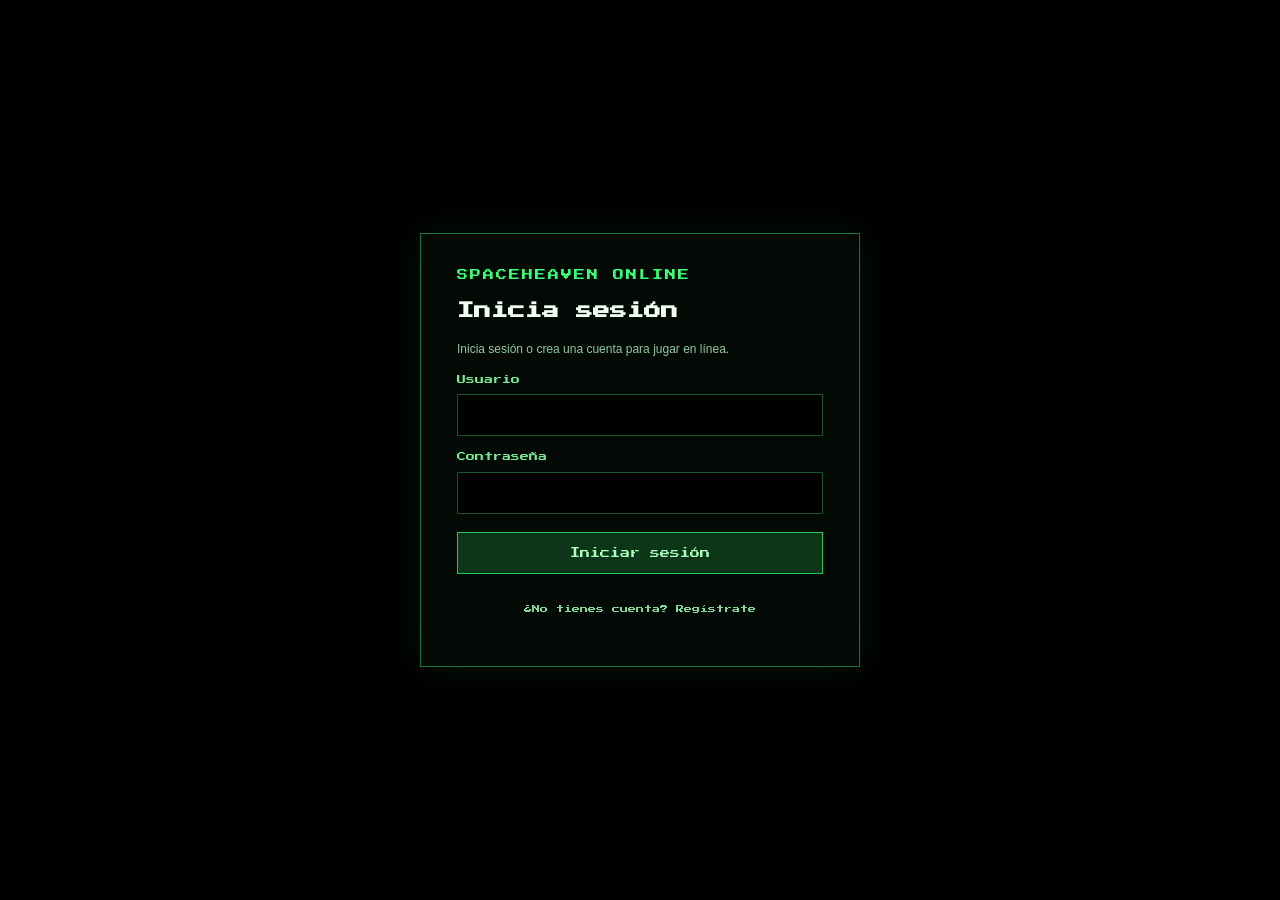
==== index.html @ eb54b759 "Add remote saves and pause menu options Persist authenticated game state on the server and restore i" ====
<!DOCTYPE html>
<html lang="es">
  <head>
    <meta charset="UTF-8" />
    <meta name="viewport" content="width=device-width, initial-scale=1.0" />
    <title>SpaceHeaven</title>
    <link rel="stylesheet" href="style.css?v=multiplayer-auth-1" />
    <style>
      .radio-panel { box-sizing: border-box; width: 100%; max-height: 54vh; overflow-y: auto; padding: 12px; color: #7dffa2; background: #020804; border: 1px solid #14522c; font-family: inherit; font-size: 13px; }
      .radio-panel * { font-size: 13px !important; }
      .radio-intro, .radio-status { margin: 4px 0 10px; color: #9cffb7; }
      .radio-stations-list { display: grid; grid-template-columns: repeat(auto-fit, minmax(190px, 1fr)); gap: 7px; margin-bottom: 14px; }
      .radio-station-row { display: flex; min-width: 0; gap: 4px; }
      .radio-station-button, .radio-remove-button, .radio-add-button { border: 1px solid #238844; border-radius: 0; color: #7dffa2; background: #06130a; font: inherit; cursor: pointer; }
      .radio-station-button { flex: 1; min-width: 0; padding: 8px; text-align: left; }
      .radio-station-button:hover, .radio-remove-button:hover, .radio-add-button:hover { background: #10351b; }
      .radio-remove-button { width: 34px; }
      .radio-audio { display: block; width: 100%; margin: 8px 0; }
      .radio-add-form { display: grid; grid-template-columns: 1fr 2fr auto; align-items: end; gap: 8px; padding-top: 10px; border-top: 1px solid #14522c; }
      .radio-field { display: grid; gap: 4px; color: #6ee98f; }
      .radio-field input { box-sizing: border-box; width: 100%; min-width: 0; padding: 7px; border: 1px solid #14522c; border-radius: 0; color: #a5ffbd; background: #000; font: inherit; }
      .radio-add-button { min-height: 34px; padding: 6px 10px; }
      @media (max-width: 620px) { .radio-add-form { grid-template-columns: 1fr; } }
    </style>
  </head>
  <body>
    <main class="game-shell">
      <canvas id="gameCanvas" width="800" height="800" aria-label="Mundo de SpaceHeaven"></canvas>
      <div id="multiplayerStatus" class="multiplayer-status" aria-live="polite" hidden></div>
      <div id="accountControls" class="account-controls" hidden>
        <span id="accountName"></span>
        <button id="logoutButton" type="button">Cerrar sesión</button>
      </div>
      <section id="authGate" class="auth-gate" aria-labelledby="authTitle">
        <form id="authForm" class="auth-card" autocomplete="on">
          <span class="auth-mark">SPACEHEAVEN ONLINE</span>
          <h1 id="authTitle">Inicia sesión</h1>
          <p id="authDescription">Inicia sesión o crea una cuenta para jugar en línea.</p>
          <label class="auth-field" for="authUsername">Usuario
            <input id="authUsername" name="username" type="text" minlength="3" maxlength="24" required autocomplete="username" />
          </label>
          <label class="auth-field" for="authPassword">Contraseña
            <input id="authPassword" name="password" type="password" minlength="8" maxlength="256" required autocomplete="current-password" />
          </label>
          <button id="authSubmit" class="auth-submit" type="submit">Iniciar sesión</button>
          <button id="authToggle" class="auth-toggle" type="button">¿No tienes cuenta? Regístrate</button>
          <p id="authMessage" class="auth-error" role="status" aria-live="polite" hidden></p>
        </form>
      </section>
      <div id="fuelEmergencyNotice" class="fuel-emergency-notice" role="alert" hidden>¡SIN COMBUSTIBLE! Abre el inventario y entra en ¡Ayuda!</div>
      <div id="message" class="message" role="status" aria-live="polite"></div>
      <div id="shipAbilities" class="ship-abilities" aria-label="Habilidades de la nave" hidden>
        <div class="ship-ability" data-ship-part="tip" data-shortcut="1" aria-label="1: Punta">
          <img class="ship-ability-icon" alt="Punta equipada" />
          <span id="tipCooldown" class="ship-ability-cooldown" aria-hidden="true" hidden></span>
        </div>
        <div class="ship-ability" data-ship-part="center" data-shortcut="2" aria-label="2: Centro">
          <img class="ship-ability-icon" alt="Centro equipado" />
          <span id="centerCooldown" class="ship-ability-cooldown" aria-hidden="true" hidden></span>
        </div>
        <div class="ship-ability" data-ship-part="propulsor" data-shortcut="3" aria-label="3: Propulsor">
          <img class="ship-ability-icon" alt="Propulsor equipado" />
          <span id="propulsorCooldown" class="ship-ability-cooldown" aria-hidden="true" hidden></span>
        </div>
      </div>
      <div id="surfaceAbilities" class="ship-abilities surface-abilities" aria-label="Objetos utilizables" hidden>
        <button class="ship-ability surface-ability" type="button" data-surface-slot="0" aria-label="Espacio vacío" title="">
          <img class="ship-ability-icon" alt="" hidden />
        </button>
        <button class="ship-ability surface-ability" type="button" data-surface-slot="1" aria-label="Espacio vacío" title="">
          <img class="ship-ability-icon" alt="" hidden />
        </button>
        <button class="ship-ability surface-ability" type="button" data-surface-slot="2" aria-label="Espacio vacío" title="">
          <img class="ship-ability-icon" alt="" hidden />
        </button>
      </div>
      <form id="chatComposer" class="chat-composer" autocomplete="off" hidden>
        <input id="chatInput" class="chat-input" type="text" maxlength="180" aria-label="Mensaje de chat" />
      </form>

      <section
        id="inventoryPanel"
        class="inventory-panel"
        role="dialog"
        aria-modal="true"
        aria-labelledby="inventoryTitle"
        hidden
      >
        <header class="inventory-titlebar">
          <h1 id="inventoryTitle">Inventario</h1>
          <button id="closeInventoryBtn" class="close-button" type="button" aria-label="Cerrar inventario">×</button>
        </header>

        <div class="inventory-screen">
          <nav id="inventoryOptions" class="inventory-options" aria-label="Opciones del menú">
            <button class="inventory-option" type="button" data-command="objetos" aria-pressed="false">1. Objetos</button>
            <button class="inventory-option" type="button" data-command="mapa" aria-pressed="false">2. Mapa</button>
            <button class="inventory-option" type="button" data-command="nave" aria-pressed="false">3. Nave</button>
            <button class="inventory-option" type="button" data-command="radio" aria-pressed="false">4. Radio</button>
            <button class="inventory-option" type="button" data-command="misiones" aria-pressed="false">5. Misiones</button>
            <button id="emergencyHelpOption" class="inventory-option emergency-help-option" type="button" data-command="help" aria-pressed="false" hidden>¡Ayuda!</button>
          </nav>

          <div id="inventoryItemsGrid" class="inventory-items-grid" role="grid" aria-label="Inventario de objetos" hidden></div>
          <section id="missionPanel" class="mission-panel" aria-label="Misiones" hidden>
            <p class="mission-intro">Misiones activas y disponibles</p>
            <div id="missionsList" class="missions-list" aria-live="polite"></div>
          </section>
          <section id="radioPanel" class="radio-panel" aria-label="Radio en línea" hidden>
            <p class="radio-intro">Elige una emisora en directo o agrega un enlace de streaming.</p>
            <div id="radioStationsList" class="radio-stations-list" aria-label="Emisoras disponibles"></div>
            <audio id="radioAudio" class="radio-audio" controls preload="none" aria-label="Reproductor de radio"></audio>
            <p id="radioStatus" class="radio-status" role="status" aria-live="polite">Selecciona una emisora para escucharla.</p>
            <form id="radioAddForm" class="radio-add-form">
              <label class="radio-field" for="radioStationName">Nombre
                <input id="radioStationName" name="name" type="text" maxlength="48" required autocomplete="off" placeholder="Mi emisora" />
              </label>
              <label class="radio-field" for="radioStationUrl">Enlace directo del stream
                <input id="radioStationUrl" name="url" type="url" maxlength="500" required placeholder="https://..." />
              </label>
              <button class="radio-add-button" type="submit">Agregar emisora</button>
            </form>
          </section>
          <section id="emergencyHelpPanel" class="emergency-help-panel" aria-label="Ayuda de emergencia" hidden>
            <p class="emergency-help-intro">Te quedaste sin propulsión. Elige cómo quieres continuar:</p>
            <button class="emergency-help-action" type="button" data-emergency-action="capsule">1. Cápsula de escape <span>Activar la segunda cápsula. Conservas los primeros 3 espacios del inventario.</span></button>
            <button class="emergency-help-action" type="button" data-emergency-action="delivery">2. Combustible express <span>Una nave trae 3 stacks del recurso que usa tu propulsor (combustible o energía). Coste: 1.000 créditos.</span></button>
            <button class="emergency-help-action" type="button" data-emergency-action="tow">3. Remolque a Tierra <span>Una nave viene a buscarte y te lleva de vuelta. Coste: <strong id="emergencyTowCost">500 créditos</strong> (desde la Luna; aumenta con la distancia).</span></button>
            <p id="emergencyHelpStatus" class="emergency-help-status" aria-live="polite"></p>
            <button id="cancelEmergencyService" class="market-tab emergency-cancel" type="button" hidden>Cancelar solicitud</button>
          </section>
          <section id="chestPanel" class="chest-panel" aria-label="Cofre de Tierra" hidden>
            <p class="chest-instructions">Arrastra objetos entre las dos áreas para depositarlos o retirarlos.</p>
            <div class="chest-transfer-layout">
              <div class="chest-column">
                <h2 class="chest-column-title">Tu inventario</h2>
                <div id="chestPlayerItemsGrid" class="inventory-items-grid chest-items-grid" role="grid" aria-label="Tu inventario para guardar"></div>
              </div>
              <div class="chest-column">
                <h2 class="chest-column-title">Cofre</h2>
                <div id="chestItemsGrid" class="inventory-items-grid chest-items-grid" role="grid" aria-label="Objetos guardados en el cofre"></div>
              </div>
            </div>
          </section>
          <section id="marketPanel" class="market-panel" aria-label="Tienda del comerciante" hidden>
            <p class="market-intro">Comerciante de Tierra</p>
            <p class="market-inventory" id="marketInventory"></p>
            <nav class="market-tabs" aria-label="Inventarios del comercio">
              <button class="market-tab" type="button" data-market-view="merchant" aria-pressed="true">
                Comerciante
              </button>
              <button class="market-tab" type="button" data-market-view="player" aria-pressed="false">
                Mi inventario
              </button>
            </nav>
            <p class="market-status" id="marketStatus" aria-live="polite"></p>
            <div id="merchantItemsGrid" class="market-items-grid inventory-items-grid" role="grid" aria-label="Objetos del comerciante"></div>
            <div id="marketPlayerItemsGrid" class="market-items-grid inventory-items-grid" role="grid" aria-label="Mi inventario para vender" hidden></div>
          </section>
          <section id="shipWorkshop" class="ship-workshop" aria-label="Modificación de la nave" hidden>
            <div class="ship-preview">
              <canvas id="shipPreviewCanvas" width="160" height="160" aria-label="Vista previa de la nave equipada"></canvas>
              <p id="shipStats" class="ship-stats" aria-live="polite"></p>
            </div>
            <div id="shipPartsList" class="ship-parts-list"></div>
          </section>
          <section id="repairPanel" class="repair-panel" aria-label="Reparación de piezas" hidden>
            <p class="repair-intro">Selecciona las piezas dañadas que quieras reparar. El precio depende del valor y del daño de cada pieza.</p>
            <div id="repairOptions" class="repair-options"></div>
            <p id="repairStatus" class="repair-status" aria-live="polite"></p>
            <div class="repair-actions">
              <button id="repairSelectedButton" class="market-tab" type="button">Reparar seleccionadas</button>
              <button id="repairAllButton" class="market-tab" type="button">Reparar todo</button>
            </div>
          </section>
          <div id="inventoryMapContainer" class="inventory-map-container" hidden>
            <canvas id="inventoryMap" class="inventory-map" width="900" height="440" aria-label="Mapa cercano de soles y planetas"></canvas>
            <span id="inventoryMapTooltip" class="inventory-map-tooltip" role="status" hidden></span>
          </div>
        </div>
        <div class="credits-counter" aria-label="Créditos">
          <span id="credits">150</span> $
        </div>
      </section>
    </main>

    <div id="inventoryTooltip" class="inventory-tooltip" role="tooltip" hidden></div>
    <script src="app.js?v=remote-save-1"></script>
  </body>
</html>
---- style.css ----
:root {
  color-scheme: dark;
  --terminal-green: #39ff75;
  --terminal-dim: #19a84a;
  --terminal-black: #020704;
  --pixel-font: "Press Start 2P", monospace;
  --font-scale: 0.6667;
}

@font-face {
  font-family: "Press Start 2P";
  src: url("assets/PressStart2P-Regular.ttf") format("truetype");
  font-style: normal;
  font-weight: 400;
  font-display: swap;
}

* {
  box-sizing: border-box;
}

.auth-gate {
  position: fixed;
  z-index: 10000;
  inset: 0;
  display: grid;
  place-items: center;
  padding: 20px;
  background: #000;
  color: #b9ffca;
  font-family: var(--pixel-font), monospace;
}

.auth-gate[hidden] { display: none; }

.auth-card {
  display: grid;
  gap: 14px;
  width: min(100%, 440px);
  padding: clamp(20px, 5vw, 36px);
  border: 1px solid #16773a;
  background: #030905;
  box-shadow: 0 0 36px #0a3b1b55;
}

.auth-mark { color: var(--terminal-green); font-size: 11px; letter-spacing: 2px; }
.auth-card h1 { margin: 2px 0 0; color: #effff2; font-size: 17px; line-height: 1.6; }
.auth-card p { margin: 0; color: #8fc99e; font: 12px/1.7 Arial, sans-serif; }
.auth-field { display: grid; gap: 7px; color: #75e992; font-size: 9px; line-height: 1.6; }
.auth-field input { width: 100%; min-height: 42px; padding: 10px; border: 1px solid #19532c; border-radius: 0; outline: none; background: #000; color: #e5ffeb; font: 14px Arial, sans-serif; }
.auth-field input:focus { border-color: var(--terminal-green); }
.auth-submit, .auth-toggle { min-height: 42px; border: 1px solid #25c754; border-radius: 0; cursor: pointer; font: inherit; }
.auth-submit { margin-top: 4px; background: #0d3518; color: #aaffbd; font-size: 10px; }
.auth-submit:disabled { cursor: wait; opacity: .65; }
.auth-toggle { border-color: transparent; background: transparent; color: #81d995; font-size: 8px; }
.auth-error { color: #ff9292 !important; }

.account-controls {
  position: absolute;
  z-index: 3;
  top: 12px;
  right: 12px;
  display: flex;
  align-items: center;
  gap: 10px;
  padding: 7px 9px;
  border: 1px solid rgba(57, 255, 117, 0.5);
  background: rgba(0, 5, 2, 0.84);
  color: #b9ffca;
  font-size: calc(9px * var(--font-scale));
}

.account-controls[hidden] { display: none; }

.account-controls button {
  border: 1px solid #19532c;
  padding: 6px 8px;
  background: #06130a;
  color: #aaffbd;
  cursor: pointer;
  font: inherit;
}

.account-controls button:hover,
.account-controls button:focus-visible {
  border-color: var(--terminal-green);
  outline: none;
}

@media (max-width: 480px) {
  .auth-card h1 { font-size: 14px; }
  .auth-mark { font-size: 9px; }
  .account-controls { gap: 5px; padding: 5px; }
}

html,
body {
  width: 100%;
  height: 100%;
  margin: 0;
  overflow: hidden;
  background: #030806;
}

body {
  min-height: 100vh;
  min-height: 100dvh;
  font-family: var(--pixel-font);
  font-size: calc(16px * var(--font-scale));
}

.game-shell {
  --hud-scale: 1;
  position: relative;
  width: 100vw;
  width: 100dvw;
  height: 100vh;
  height: 100dvh;
  overflow: hidden;
  background: #040a08;
}

#gameCanvas {
  display: block;
  width: 100%;
  height: 100%;
  image-rendering: pixelated;
}

.multiplayer-status {
  position: absolute;
  z-index: 2;
  top: 12px;
  left: 12px;
  max-width: calc((100% - 24px) / var(--hud-scale, 1));
  transform: scale(var(--hud-scale, 1));
  transform-origin: top left;
  padding: 8px 10px;
  border: 1px solid rgba(57, 255, 117, 0.5);
  background: rgba(0, 5, 2, 0.78);
  color: #b9ffca;
  font-size: calc(10px * var(--font-scale));
  line-height: 1.5;
  pointer-events: none;
}

.multiplayer-status.multiplayer-offline {
  border-color: rgba(255, 100, 100, 0.65);
  color: #ffb4b4;
}

.multiplayer-status.multiplayer-online {
  border-color: rgba(57, 255, 117, 0.5);
  color: #b9ffca;
}

.ship-abilities {
  position: absolute;
  z-index: 1;
  left: 50%;
  bottom: 22px;
  display: flex;
  gap: 9px;
  transform: translateX(-50%) scale(var(--hud-scale, 1));
  transform-origin: bottom center;
  pointer-events: none;
}

.ship-abilities[hidden] {
  display: none;
}

.surface-abilities {
  pointer-events: auto;
}

.surface-ability {
  padding: 0;
  cursor: pointer;
}

.surface-ability::after,
#shipAbilities .ship-ability::after {
  content: attr(data-shortcut);
  position: absolute;
  top: 4px;
  left: 6px;
  color: #b9ffca;
  font-size: calc(9px * var(--font-scale));
  line-height: 1;
  pointer-events: none;
}

.surface-ability:hover,
.surface-ability:focus-visible {
  border-color: #b9ffca;
  box-shadow: 0 0 14px rgba(57, 255, 117, 0.55), inset 0 0 12px rgba(57, 255, 117, 0.2);
  outline: none;
}

.surface-ability.is-active {
  border-color: #ffe56b;
  box-shadow: 0 0 12px rgba(255, 229, 107, 0.45), inset 0 0 12px rgba(255, 229, 107, 0.16);
}

.surface-ability.is-selected {
  border-color: #79caff;
  box-shadow: 0 0 12px rgba(121, 202, 255, 0.5), inset 0 0 12px rgba(121, 202, 255, 0.18);
}

.surface-ability[hidden] {
  display: none;
}

.ship-ability {
  position: relative;
  display: grid;
  width: 68px;
  height: 68px;
  place-items: center;
  border: 1px solid rgba(57, 255, 117, 0.72);
  background: rgba(0, 7, 3, 0.84);
  color: #b9ffca;
  box-shadow: 0 0 10px rgba(57, 255, 117, 0.18), inset 0 0 12px rgba(57, 255, 117, 0.08);
  text-shadow: 0 0 5px rgba(57, 255, 117, 0.55);
  font-family: var(--pixel-font);
}

#shipAbilities .ship-ability[hidden] {
  display: none;
}

.ship-ability-icon {
  width: 42px;
  height: 42px;
  object-fit: contain;
  image-rendering: pixelated;
}

.ship-ability-icon.combat-item-preview {
  width: 56px;
  height: 56px;
}

.ship-ability-cooldown {
  position: absolute;
  inset: 5px;
  border-radius: 50%;
  background: conic-gradient(rgba(57, 255, 117, 1) var(--cooldown-progress, 0%), transparent 0);
  -webkit-mask: radial-gradient(transparent 63%, #000 66%);
  mask: radial-gradient(transparent 63%, #000 66%);
  filter: drop-shadow(0 0 2px rgba(57, 255, 117, 0.9));
  pointer-events: none;
}

.ship-ability-cooldown[hidden] {
  display: none;
}

.ship-ability.is-disabled {
  border-color: rgba(160, 160, 160, 0.35);
  color: #777;
  filter: grayscale(1);
  opacity: 0.55;
}

.message {
  position: absolute;
  top: 32px;
  left: 50%;
  z-index: 3;
  max-width: min(1120px, calc((100% - 32px) / var(--hud-scale, 1)));
  padding: 24px 36px;
  transform: translate(-50%, -12px) scale(var(--hud-scale, 1));
  transform-origin: top center;
  border: 1px solid rgba(57, 255, 117, 0.58);
  background: rgba(0, 5, 2, 0.94);
  color: #c8ffd6;
  font-family: var(--pixel-font);
  font-size: calc(20px * var(--font-scale));
  line-height: 1.8;
  text-shadow: 0 0 6px rgba(57, 255, 117, 0.45);
  pointer-events: none;
  opacity: 0;
  visibility: hidden;
  transition: opacity 180ms ease, transform 180ms ease, visibility 180ms;
}

.message-visible {
  transform: translate(-50%, 0) scale(var(--hud-scale, 1));
  opacity: 1;
  visibility: visible;
}

.message-combat {
  border-color: rgba(255, 67, 82, 0.82);
  background: rgba(20, 2, 5, 0.95);
  color: #ffd5d8;
  text-shadow: 0 0 6px rgba(255, 52, 68, 0.62);
}

.message-player-damage {
  border-color: rgba(70, 158, 255, 0.9);
  background: rgba(2, 8, 24, 0.96);
  color: #d4eaff;
  text-shadow: 0 0 6px rgba(52, 142, 255, 0.7);
}

.fuel-emergency-notice {
  position: absolute;
  z-index: 5;
  top: 18px;
  left: 50%;
  transform: translateX(-50%);
  padding: 10px 16px;
  border: 2px solid #ff2638;
  background: rgba(35, 0, 4, 0.94);
  color: #ffd5d8;
  font-family: var(--pixel-font);
  font-size: clamp(10px, 1.4vw, 16px);
  line-height: 1.7;
  text-align: center;
  text-shadow: 0 0 8px rgba(255, 38, 56, 0.8);
  animation: fuel-warning-pulse 1.2s ease-in-out infinite alternate;
  pointer-events: none;
}

.fuel-emergency-notice[hidden] { display: none; }

@keyframes fuel-warning-pulse {
  from { box-shadow: 0 0 5px rgba(255, 38, 56, 0.25); }
  to { box-shadow: 0 0 16px rgba(255, 38, 56, 0.75); }
}

.chat-composer {
  position: absolute;
  left: 50%;
  bottom: 18px;
  z-index: 5;
  width: min(600px, calc((100% - 24px) / var(--hud-scale, 1)));
  transform: translateX(-50%) scale(var(--hud-scale, 1));
  transform-origin: bottom center;
}

.game-shell:has(.ship-abilities:not([hidden])) .chat-composer {
  bottom: calc(36px + 68px * var(--hud-scale, 1));
}

.chat-composer[hidden] {
  display: none;
}

.chat-input {
  display: block;
  width: 100%;
  padding: 14px 16px;
  border: 1px solid #39ff75;
  outline: none;
  background: rgba(0, 5, 2, 0.96);
  color: #effff2;
  box-shadow: 0 0 14px rgba(57, 255, 117, 0.3);
  font: 14px var(--pixel-font);
}

.chat-input:focus {
  border-color: #39ff75;
}

@media (max-width: 560px) {
  .ship-abilities {
    bottom: 12px;
    gap: 6px;
  }

  .ship-ability {
    width: 58px;
    height: 58px;
  }

  .game-shell:has(.ship-abilities:not([hidden])) .chat-composer {
    bottom: calc(24px + 58px * var(--hud-scale, 1));
  }

  .chat-composer {
    bottom: 10px;
  }

  .chat-input {
    padding: 11px;
    font-size: 12px;
  }
}

.inventory-panel {
  --font-scale: calc(1.25 * var(--hud-scale, 1));
  position: absolute;
  top: 8%;
  left: 10%;
  width: 80%;
  height: 84%;
  min-width: min(320px, calc(100% - 16px));
  min-height: min(240px, calc(100% - 16px));
  max-width: calc(100% - 16px);
  max-height: calc(100% - 16px);
  z-index: 2;
  display: flex;
  flex-direction: column;
  overflow: hidden;
  resize: both;
  border: 1px solid #164b27;
  background: #000;
  color: #54ff80;
  font-family: var(--pixel-font);
  text-shadow: 0 0 4px rgba(57, 255, 117, 0.55);
  box-shadow: 0 16px 60px rgba(0, 0, 0, 0.72);
}

.inventory-panel[hidden] {
  display: none;
}

.inventory-titlebar {
  display: flex;
  align-items: center;
  justify-content: space-between;
  min-height: 38px;
  padding: 4px 6px 4px 12px;
  border-bottom: 1px solid #164b27;
  background: #020b04;
  color: #54ff80;
  cursor: grab;
  touch-action: none;
  user-select: none;
}

.inventory-titlebar:active {
  cursor: grabbing;
}

.inventory-titlebar h1 {
  margin: 0;
  overflow: hidden;
  font-family: var(--pixel-font);
  font-size: calc(10px * var(--font-scale));
  line-height: 1.6;
  text-shadow: 0 0 4px rgba(57, 255, 117, 0.55);
  text-overflow: ellipsis;
  white-space: nowrap;
}

.close-button {
  flex: 0 0 38px;
  height: 28px;
  border: 0;
  border-radius: 0;
  background: transparent;
  color: #54ff80;
  font-family: var(--pixel-font);
  font-size: calc(18px * var(--font-scale));
  line-height: 1;
  text-align: center;
  text-shadow: 0 0 4px rgba(57, 255, 117, 0.55);
  cursor: pointer;
}

.close-button:hover,
.close-button:focus-visible {
  outline: none;
  background: #164b27;
  color: #fff;
}

.inventory-screen {
  flex: 1;
  display: flex;
  min-height: 0;
  flex-direction: column;
  overflow: hidden;
  padding: clamp(16px, 3vw, 32px);
  padding-bottom: 64px;
  font-size: clamp(
    calc(13px * var(--font-scale)),
    calc(1.8vw * var(--font-scale)),
    calc(16px * var(--font-scale))
  );
  line-height: 1.5;
}

.inventory-options {
  display: flex;
  flex-direction: column;
  align-items: flex-start;
}

.inventory-options[hidden] {
  display: none;
}

.emergency-help-option {
  color: #ff5361 !important;
  text-shadow: 0 0 8px rgba(255, 38, 56, 0.55);
  animation: fuel-warning-pulse 1.2s ease-in-out infinite alternate;
}

.emergency-help-panel {
  display: flex;
  flex: 1;
  min-height: 0;
  flex-direction: column;
  gap: 8px;
  overflow-y: auto;
  margin-top: 12px;
  padding: 8px;
  outline: 1px solid rgba(255, 67, 82, 0.7);
  outline-offset: 3px;
}

.emergency-help-panel[hidden] { display: none; }

.emergency-help-intro,
.emergency-help-status {
  margin: 0;
  color: #ffd5d8;
  line-height: 1.8;
}

.emergency-help-action {
  display: flex;
  flex-direction: column;
  gap: 4px;
  padding: 8px 10px;
  border: 1px solid rgba(255, 67, 82, 0.65);
  background: rgba(20, 2, 5, 0.8);
  color: #ffe7e8;
  font: inherit;
  font-size: 0.78em;
  line-height: 1.5;
  text-align: left;
  cursor: pointer;
}

.emergency-help-action:hover,
.emergency-help-action:focus-visible {
  border-color: #ff5361;
  background: rgba(70, 5, 12, 0.9);
  outline: none;
}

.emergency-help-action span {
  color: #c6b6b8;
  font-size: 0.9em;
}

.emergency-cancel { align-self: flex-start; }

.inventory-items-grid {
  display: grid;
  min-height: 0;
  flex: 1;
  grid-template-columns: repeat(10, minmax(0, 1fr));
  grid-auto-rows: max-content;
  align-content: start;
  gap: clamp(2px, 0.5vw, 6px);
  overflow-y: auto;
  scrollbar-width: none;
  margin-top: 12px;
  outline: 1px solid #287b3c;
  outline-offset: 3px;
}

.inventory-items-grid::-webkit-scrollbar {
  display: none;
}

.market-panel {
  display: grid;
  align-content: start;
  gap: 12px;
  min-height: 0;
  flex: 1;
  overflow: auto;
  scrollbar-width: none;
  margin-top: 12px;
  padding: 12px;
  outline: 1px solid #287b3c;
  outline-offset: 3px;
}

.market-panel::-webkit-scrollbar {
  display: none;
}

.market-panel[hidden] {
  display: none;
}

.market-panel .market-items-grid {
  min-height: 0;
  flex: 1;
  grid-template-columns: repeat(10, minmax(0, 1fr));
  grid-auto-rows: max-content;
  margin-top: 0;
}

.market-items-grid[hidden] {
  display: none;
}

.market-intro,
.market-status,
.market-inventory {
  margin: 0;
  color: #c8ffd6;
  font-size: calc(9px * var(--font-scale));
  line-height: 1.8;
}

.market-intro {
  color: #54ff80;
}

.market-status {
  min-height: 2.8em;
}

.market-tabs {
  display: flex;
  flex-wrap: wrap;
  gap: 8px;
}

.market-tab {
  padding: 8px;
  border: 1px solid #164b27;
  background: #050a06;
  color: #54ff80;
  font: inherit;
  font-size: calc(8px * var(--font-scale));
  cursor: pointer;
}

.market-tab:hover,
.market-tab:focus-visible,
.market-tab[aria-pressed="true"] {
  outline: none;
  border-color: #54ff80;
  background: #102116;
}

.market-panel .inventory-slot {
  padding: 0;
  font: inherit;
  cursor: pointer;
}

.market-panel .inventory-slot:disabled {
  border-color: #26382a;
  cursor: not-allowed;
}

.inventory-items-grid[hidden] {
  display: none;
}

.chest-panel {
  display: flex;
  min-height: 0;
  flex: 1;
  flex-direction: column;
  gap: 8px;
  margin-top: 12px;
}

.chest-panel[hidden] {
  display: none;
}

.repair-panel {
  display: flex;
  min-height: 0;
  flex: 1;
  flex-direction: column;
  gap: 12px;
  overflow: auto;
  margin-top: 12px;
  padding: 12px;
  outline: 1px solid #287b3c;
  outline-offset: 3px;
}

.repair-panel[hidden] {
  display: none;
}

.repair-intro,
.repair-status {
  margin: 0;
  color: #c8ffd6;
  font-size: calc(9px * var(--font-scale));
  line-height: 1.8;
}

.repair-options {
  display: grid;
  gap: 8px;
}

.repair-option {
  display: flex;
  align-items: center;
  gap: 10px;
  padding: 8px;
  border: 1px solid #164b27;
  color: #c8ffd6;
  font-size: calc(9px * var(--font-scale));
}

.repair-option input {
  accent-color: #54ff80;
}

.repair-actions {
  display: flex;
  flex-wrap: wrap;
  gap: 8px;
}

.chest-instructions,
.chest-column-title {
  margin: 0;
  color: #c8ffd6;
  font-size: calc(9px * var(--font-scale));
}

.chest-transfer-layout {
  display: grid;
  min-height: 0;
  flex: 1;
  grid-template-columns: repeat(2, minmax(0, 1fr));
  gap: 12px;
}

.chest-column {
  display: flex;
  min-width: 0;
  min-height: 0;
  flex-direction: column;
  gap: 6px;
}

.chest-items-grid {
  grid-template-columns: repeat(5, minmax(0, 1fr));
  gap: 4px;
  margin-top: 0;
}

.ship-workshop {
  display: grid;
  min-height: 0;
  flex: 1;
  grid-template-columns: minmax(160px, 0.8fr) minmax(0, 1.2fr);
  gap: 16px;
  overflow: auto;
  scrollbar-width: none;
  margin-top: 12px;
  outline: 1px solid #287b3c;
  outline-offset: 3px;
}

.ship-workshop::-webkit-scrollbar {
  display: none;
}

.ship-workshop[hidden] {
  display: none;
}

.ship-preview {
  display: flex;
  flex-direction: column;
  align-items: center;
  justify-content: flex-start;
  gap: 8px;
}

.ship-preview canvas {
  width: min(100%, 200px);
  aspect-ratio: 1;
  border: 1px solid #164b27;
  background: #020704;
  image-rendering: pixelated;
}

.ship-stats {
  margin: 0;
  color: #c8ffd6;
  font-size: calc(7px * var(--font-scale));
  line-height: 1.8;
  text-align: left;
  white-space: pre-line;
}

.inventory-tooltip {
  position: fixed;
  z-index: 1000;
  width: min(420px, calc(100vw - 24px));
  padding: 14px 16px;
  border: 2px solid #54ff80;
  background: rgba(2, 7, 4, 0.97);
  color: #c8ffd6;
  font-size: 14px;
  line-height: 1.6;
  white-space: pre-line;
  pointer-events: none;
  overflow-wrap: anywhere;
  box-shadow: 0 0 12px rgba(57, 255, 117, 0.35);
}

.inventory-tooltip[hidden] {
  display: none;
}

.ship-parts-list {
  display: grid;
  align-content: start;
  gap: 10px;
}

.ship-part-group {
  display: grid;
  gap: 5px;
  padding: 7px;
  border: 1px solid #164b27;
}

.ship-part-title {
  margin: 0 0 3px;
  color: #8dffa9;
  font-size: calc(9px * var(--font-scale));
}

.ship-part-option {
  display: flex;
  align-items: center;
  justify-content: space-between;
  gap: 8px;
  min-width: 0;
  padding: 5px;
  border: 1px solid #164b27;
  background: #050a06;
  color: inherit;
  font: inherit;
  font-size: calc(8px * var(--font-scale));
  text-align: left;
  cursor: pointer;
}

.ship-part-option:hover,
.ship-part-option:focus-visible,
.ship-part-option[aria-pressed="true"] {
  outline: none;
  border-color: #54ff80;
  background: #102116;
}

.ship-part-option:disabled {
  color: #8dffa9;
  cursor: default;
}

.ship-remove-part {
  justify-self: start;
  padding: 4px;
  border: 1px solid #6e382f;
  background: #160806;
  color: #ff9b83;
  font: inherit;
  font-size: calc(7px * var(--font-scale));
  cursor: pointer;
}

.ship-remove-part:hover,
.ship-remove-part:focus-visible {
  outline: none;
  background: #32120c;
}

.inventory-slot {
  position: relative;
  display: grid;
  min-width: 0;
  aspect-ratio: 1;
  place-items: center;
  border: 1px solid #164b27;
  background: linear-gradient(145deg, #0a100c, #030503 70%);
  color: #54ff80;
  box-shadow: inset 0 0 7px rgba(57, 255, 117, 0.06);
}

.inventory-slot-filled {
  border-color: #287b3c;
  background: linear-gradient(145deg, #102116, #050a06 72%);
  cursor: grab;
}

.inventory-slot-filled:active {
  cursor: grabbing;
}

.inventory-slot-equipped {
  border-color: #ffe45b;
  box-shadow: inset 0 0 7px rgba(255, 228, 91, 0.22), 0 0 4px rgba(255, 228, 91, 0.5);
}

.inventory-slot-dragging {
  opacity: 0.4;
}

.inventory-slot-icon-image {
  width: 68%;
  height: 68%;
  object-fit: contain;
  image-rendering: pixelated;
}

.inventory-slot-icon-image.combat-item-preview {
  width: 92%;
  height: 92%;
}

.inventory-slot-equipped .inventory-slot-icon-image {
  opacity: 0.5;
}

.inventory-slot-icon {
  font-family: var(--pixel-font), "Segoe UI Symbol";
  font-size: clamp(
    calc(11px * var(--font-scale)),
    calc(2.4vh * var(--font-scale)),
    calc(20px * var(--font-scale))
  );
  font-weight: bold;
  line-height: 1;
  text-shadow: 0 0 6px currentColor;
}

.inventory-slot-count {
  position: absolute;
  right: 3px;
  bottom: 1px;
  color: #e4ffe9;
  font-family: var(--pixel-font);
  font-size: calc(9px * var(--font-scale));
  line-height: 1.4;
  text-shadow: 0 1px 3px #000;
}

.inventory-map-container {
  position: relative;
  display: flex;
  min-height: 0;
  flex: 1;
  margin-top: 12px;
}

.inventory-map-container[hidden] {
  display: none;
}

.inventory-map {
  display: block;
  width: 100%;
  height: 100%;
  border: 1px solid #164b27;
  background: #000;
  image-rendering: pixelated;
}

.inventory-map-tooltip {
  position: absolute;
  z-index: 1;
  max-width: calc(100% - 12px);
  padding: 2px 6px;
  border: 1px solid #287b3c;
  background: rgba(0, 0, 0, 0.92);
  color: #8dffa9;
  font-size: calc(12px * var(--font-scale));
  line-height: 1.3;
  pointer-events: none;
  white-space: nowrap;
}

.inventory-map-tooltip[hidden] {
  display: none;
}

.inventory-option:hover,
.inventory-option:focus-visible,
.inventory-option[aria-pressed="true"] {
  outline: none;
  background: #12351d;
  color: #8dffa9;
}

.inventory-option {
  min-width: 190px;
  padding: 1px 4px;
  border: 0;
  border-radius: 0;
  background: transparent;
  color: #54ff80;
  font: inherit;
  font-size: calc(10px * var(--font-scale));
  line-height: 1.5;
  text-align: left;
  text-shadow: 0 0 4px rgba(57, 255, 117, 0.4);
  cursor: pointer;
}


.credits-counter {
  position: absolute;
  right: 24px;
  bottom: 18px;
  color: #54ff80;
  font-size: calc(10px * var(--font-scale));
  text-shadow: 0 0 5px rgba(57, 255, 117, 0.6);
}

@media (max-width: 540px) {
  .inventory-panel {
    top: 4%;
    left: 4%;
    width: 92%;
    height: 92%;
    min-width: min(280px, calc(100% - 16px));
  }

  .ship-workshop {
    grid-template-columns: minmax(110px, 0.7fr) minmax(0, 1.3fr);
    gap: 8px;
  }
}

.player-color-row {
  display: flex;
  align-items: center;
  gap: 8px;
}

.player-color-swatch {
  flex: 0 0 16px;
  width: 16px;
  height: 16px;
  border: 1px solid #54ff80;
}

.player-color-slider {
  flex: 1;
  min-width: 0;
  height: 8px;
  margin: 0;
  appearance: none;
  -webkit-appearance: none;
  border: 1px solid #164b27;
  background: linear-gradient(to right, #f00, #ff0, #0f0, #0ff, #00f, #f0f, #f00);
  cursor: pointer;
}

.player-color-slider::-webkit-slider-thumb {
  appearance: none;
  -webkit-appearance: none;
  width: 8px;
  height: 14px;
  border: 1px solid #000;
  background: #fff;
  cursor: pointer;
}

.player-color-slider::-moz-range-thumb {
  width: 8px;
  height: 14px;
  border: 1px solid #000;
  border-radius: 0;
  background: #fff;
  cursor: pointer;
}

.confirm-overlay {
  position: absolute;
  inset: 0;
  z-index: 6;
  display: grid;
  place-items: center;
  background: rgba(0, 0, 0, 0.35);
}

.confirm-overlay[hidden] {
  display: none;
}

.confirm-box {
  display: grid;
  gap: 20px;
  max-width: min(640px, calc(100% - 32px));
  padding: 24px 32px;
  border: 1px solid rgba(57, 255, 117, 0.58);
  background: rgba(0, 5, 2, 0.96);
  color: #c8ffd6;
  font-family: var(--pixel-font);
  text-align: center;
  text-shadow: 0 0 6px rgba(57, 255, 117, 0.45);
}

.confirm-text {
  margin: 0;
  font-size: calc(18px * var(--font-scale));
  line-height: 1.8;
}

.confirm-actions {
  display: flex;
  justify-content: center;
  gap: 16px;
}

.confirm-button {
  padding: 10px 16px;
  border: 1px solid #164b27;
  background: #050a06;
  color: #54ff80;
  font: inherit;
  font-size: calc(14px * var(--font-scale));
  cursor: pointer;
}

.confirm-button:hover,
.confirm-button:focus-visible {
  outline: none;
  border-color: #54ff80;
  background: #102116;
}

/* Mesa de trabajo (crafteo) */
.craft-option {
  display: grid;
  grid-template-columns: 44px minmax(0, 1fr) auto;
  align-items: center;
  gap: 12px;
  padding: 8px;
  border: 1px solid #164b27;
  background: #050a06;
}

.craft-option-icon,
.craft-option-glyph {
  display: grid;
  width: 44px;
  height: 44px;
  place-items: center;
  border: 1px solid #287b3c;
  background: linear-gradient(145deg, #102116, #050a06 72%);
  font-size: calc(14px * var(--font-scale));
  text-shadow: 0 0 6px currentColor;
}

.craft-option-icon {
  padding: 5px;
  object-fit: contain;
  image-rendering: pixelated;
}

.craft-option-icon.combat-item-preview {
  padding: 1px;
}

.craft-option-name {
  color: #8dffa9;
  font-size: calc(9px * var(--font-scale));
  line-height: 1.6;
}

.craft-option-detail,
.craft-option-cost {
  margin-top: 4px;
  color: #c8ffd6;
  font-size: calc(8px * var(--font-scale));
  line-height: 1.8;
}

.craft-need-ok {
  color: #8dffa9;
}

.craft-need-missing {
  color: #ff9b83;
}

.craft-button {
  padding: 8px 10px;
  border: 1px solid #164b27;
  background: #050a06;
  color: #54ff80;
  font: inherit;
  font-size: calc(8px * var(--font-scale));
  cursor: pointer;
}

.craft-button:hover:not(:disabled),
.craft-button:focus-visible:not(:disabled) {
  outline: none;
  border-color: #54ff80;
  background: #102116;
}

.craft-button:disabled {
  border-color: #26382a;
  color: #4a6a53;
  cursor: not-allowed;
}

@media (max-width: 540px) {
  .craft-option {
    grid-template-columns: 36px minmax(0, 1fr);
  }

  .craft-button {
    grid-column: 1 / -1;
  }
}

/* Menú de pausa (Esc) */
.pause-menu {
  position: absolute;
  inset: 0;
  z-index: 5;
  display: grid;
  place-items: center;
  background: #000;
  color: #fff;
  font-family: var(--pixel-font);
}

.pause-menu[hidden] {
  display: none;
}

.pause-menu-box {
  display: grid;
  justify-items: center;
  gap: 20px;
  text-align: center;
}

.pause-menu-option {
  padding: 6px 10px;
  border: 0;
  background: transparent;
  color: #fff;
  font: inherit;
  font-size: calc(16px * var(--font-scale));
  line-height: 1.6;
  cursor: pointer;
}

.pause-menu-option:hover,
.pause-menu-option:focus {
  outline: none;
  color: #ffe45b;
}

.pause-menu-note[hidden] {
  display: none;
}

.pause-menu-note {
  margin: 14px 0 0;
  color: rgba(255, 255, 255, 0.55);
  font-size: calc(12px * var(--font-scale));
  line-height: 1.8;
}

.mission-panel {
  box-sizing: border-box;
  width: 100%;
  max-height: 65vh;
  overflow-y: auto;
  padding: 12px;
  color: #7dffa2;
  background: #020804;
  border: 1px solid #14522c;
  font-family: inherit;
  font-size: 13px;
}

.mission-panel[hidden] { display: none; }
.mission-intro { margin: 4px 0 10px; color: #9cffb7; }
.missions-list { display: grid; gap: 10px; }
.mission-card { padding: 12px; border: 1px solid #238844; background: #06130a; }
.mission-title { margin: 0 0 10px; color: #7dffa2; font-size: 1em; }
.mission-description, .mission-objective, .mission-status { margin: 6px 0; line-height: 1.8; }
.mission-objectives { display: grid; gap: 4px; margin: 8px 0; padding: 0; list-style: none; }
.mission-objective-complete, .mission-status-complete { color: #55c8ff; }
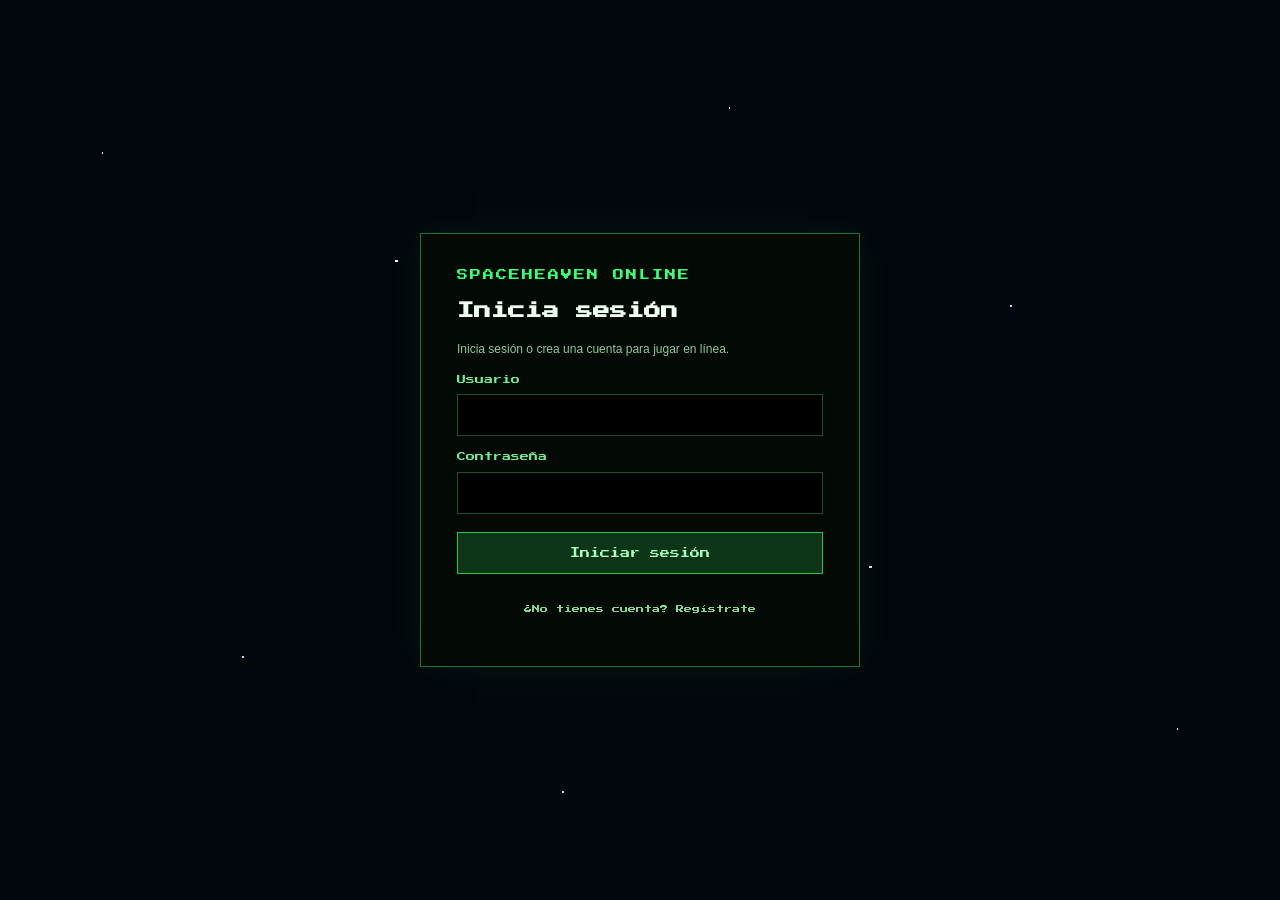
==== commit aced0f6d: "Share planet worlds and keep saves per account Synchronize planet entities and deterministic terrain" ====
--- a/index.html
+++ b/index.html
@@ -4,7 +4,7 @@
     <meta charset="UTF-8" />
     <meta name="viewport" content="width=device-width, initial-scale=1.0" />
     <title>SpaceHeaven</title>
-    <link rel="stylesheet" href="style.css?v=multiplayer-auth-1" />
+    <link rel="stylesheet" href="style.css?v=shared-world-1" />
     <style>
       .radio-panel { box-sizing: border-box; width: 100%; max-height: 54vh; overflow-y: auto; padding: 12px; color: #7dffa2; background: #020804; border: 1px solid #14522c; font-family: inherit; font-size: 13px; }
       .radio-panel * { font-size: 13px !important; }
@@ -185,6 +185,6 @@
     </main>
 
     <div id="inventoryTooltip" class="inventory-tooltip" role="tooltip" hidden></div>
-    <script src="app.js?v=remote-save-1"></script>
+    <script src="app.js?v=shared-world-1"></script>
   </body>
 </html>
--- a/style.css
+++ b/style.css
@@ -26,14 +26,34 @@
   display: grid;
   place-items: center;
   padding: 20px;
-  background: #000;
+  overflow: hidden;
+  background: #02060d;
   color: #b9ffca;
   font-family: var(--pixel-font), monospace;
 }
 
+.auth-gate::before {
+  position: absolute;
+  inset: 0;
+  background-image:
+    radial-gradient(1px 1px at 8% 17%, #e6f4ff 98%, transparent),
+    radial-gradient(1px 1px at 19% 73%, #b8d7ff 98%, transparent),
+    radial-gradient(1.5px 1.5px at 31% 29%, #fff 98%, transparent),
+    radial-gradient(1px 1px at 44% 88%, #c4ddff 98%, transparent),
+    radial-gradient(1px 1px at 57% 12%, #fff 98%, transparent),
+    radial-gradient(1.5px 1.5px at 68% 63%, #e6f4ff 98%, transparent),
+    radial-gradient(1px 1px at 79% 34%, #b8d7ff 98%, transparent),
+    radial-gradient(1px 1px at 92% 81%, #fff 98%, transparent);
+  background-size: 100% 100%;
+  content: "";
+  pointer-events: none;
+}
+
 .auth-gate[hidden] { display: none; }
 
 .auth-card {
+  position: relative;
+  z-index: 1;
   display: grid;
   gap: 14px;
   width: min(100%, 440px);
